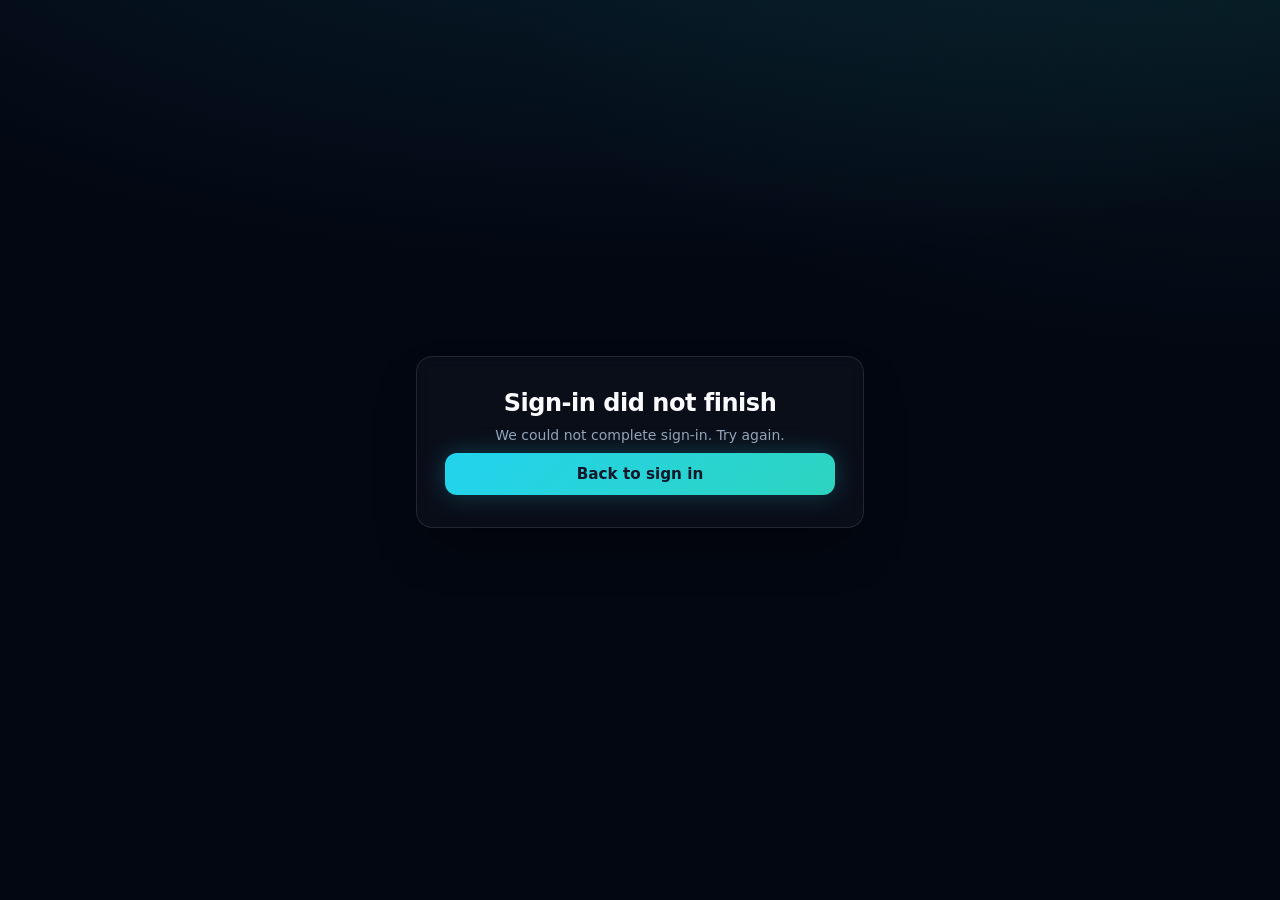
==== auth-callback.html @ 5319932e "Add encrypted Sheet backup, Google/Microsoft sign-in, and docx downloads. Wire Syntrix OAuth and App" ====
<!DOCTYPE html>
<html lang="en">
<head>
  <meta charset="utf-8" />
  <meta name="viewport" content="width=device-width, initial-scale=1" />
  <title>Signing in… · MCB80x</title>
  <link rel="stylesheet" href="auth-cover.css" />
  <script src="mcb80x-cloud-config.js"></script>
  <script src="oauth-client.js"></script>
</head>
<body class="auth-cover-page">
  <div class="auth-cover-wrap">
    <div class="auth-cover-card">
      <h1 id="title">Signing you in…</h1>
      <p class="lede" id="subtitle">One moment while we connect your account.</p>
      <p id="auth-error" class="auth-msg auth-msg--error" hidden role="alert"></p>
      <a id="back-link" class="auth-btn-primary" href="sign-in.html" style="display:none;text-align:center;text-decoration:none">Back to sign in</a>
    </div>
  </div>
  <script>
    const ERRORS = {
      cancelled: "Sign-in was cancelled.",
      email_unverified: "Your provider email is not verified.",
      state_mismatch: "Sign-in expired. Please try again.",
      provider_error: "We could not complete sign-in. Try again."
    };
    (async () => {
      const params = new URLSearchParams(window.location.hash.slice(1));
      history.replaceState(null, "", "auth-callback.html");
      const code = params.get("code");
      const title = document.getElementById("title");
      const subtitle = document.getElementById("subtitle");
      const err = document.getElementById("auth-error");
      const back = document.getElementById("back-link");
      if (!code) {
        const key = params.get("error") || "provider_error";
        title.textContent = "Sign-in did not finish";
        subtitle.textContent = ERRORS[key] || ERRORS.provider_error;
        back.style.display = "block";
        return;
      }
      try {
        const session = await MCB80XOAuth.exchangeCode(code);
        sessionStorage.setItem("mcb80x_oauth_pending_apply", JSON.stringify(session));
        window.location.replace("index.html?signed_in=1");
      } catch (e) {
        title.textContent = "Sign-in did not finish";
        subtitle.textContent = "";
        err.textContent = e.message || String(e);
        err.hidden = false;
        back.style.display = "block";
      }
    })();
  </script>
</body>
</html>
---- auth-cover.css ----
/* CoverIQ-style auth shell (dark card + cyan accents) */
:root {
  --auth-bg: #030712;
  --auth-card: rgba(255, 255, 255, 0.03);
  --auth-border: rgba(255, 255, 255, 0.1);
  --auth-text: #f8fafc;
  --auth-muted: #94a3b8;
  --auth-cyan: #22d3ee;
  --auth-teal: #2dd4bf;
}

* { box-sizing: border-box; }

body.auth-cover-page {
  margin: 0;
  min-height: 100vh;
  font-family: "Helvetica Neue", system-ui, sans-serif;
  color: var(--auth-text);
  background: var(--auth-bg);
  background-image:
    radial-gradient(ellipse 80% 50% at 50% -20%, rgba(34, 211, 238, 0.12), transparent),
    radial-gradient(ellipse 60% 40% at 100% 0%, rgba(45, 212, 191, 0.08), transparent);
}

.auth-cover-wrap {
  min-height: 100vh;
  display: flex;
  flex-direction: column;
  align-items: center;
  justify-content: center;
  padding: 2rem 1rem 3rem;
}

.auth-cover-card {
  width: 100%;
  max-width: 28rem;
  padding: 2rem 1.75rem;
  border-radius: 1rem;
  border: 1px solid var(--auth-border);
  background: var(--auth-card);
  box-shadow: 0 25px 50px -12px rgba(0, 0, 0, 0.45);
  backdrop-filter: blur(8px);
}

.auth-cover-logo {
  display: flex;
  justify-content: center;
  margin-bottom: 1.25rem;
}

.auth-cover-logo svg {
  width: 2.75rem;
  height: 2.75rem;
}

.auth-cover-card h1 {
  margin: 0;
  text-align: center;
  font-size: 1.5rem;
  font-weight: 700;
  letter-spacing: -0.02em;
}

.auth-cover-card .lede {
  margin: 0.5rem 0 0;
  text-align: center;
  font-size: 0.875rem;
  color: var(--auth-muted);
  line-height: 1.45;
}

.auth-social-grid {
  display: grid;
  grid-template-columns: 1fr 1fr;
  gap: 0.65rem;
  margin-top: 1.5rem;
}

.auth-social-btn {
  display: flex;
  align-items: center;
  justify-content: center;
  gap: 0.5rem;
  width: 100%;
  padding: 0.65rem 0.75rem;
  border-radius: 0.75rem;
  border: 1px solid rgba(255, 255, 255, 0.15);
  background: rgba(255, 255, 255, 0.04);
  color: #f1f5f9;
  font-size: 0.875rem;
  font-weight: 600;
  cursor: pointer;
  transition: background 0.15s;
}

.auth-social-btn:hover {
  background: rgba(255, 255, 255, 0.08);
}

.auth-social-btn svg {
  width: 1.25rem;
  height: 1.25rem;
  flex-shrink: 0;
}

.auth-legal {
  margin: 0.75rem 0 0;
  text-align: center;
  font-size: 0.68rem;
  line-height: 1.4;
  color: #64748b;
}

.auth-legal a {
  color: var(--auth-cyan);
  text-decoration: none;
}

.auth-divider {
  display: flex;
  align-items: center;
  gap: 0.75rem;
  margin: 1rem 0;
  font-size: 0.68rem;
  text-transform: uppercase;
  letter-spacing: 0.08em;
  color: #64748b;
}

.auth-divider::before,
.auth-divider::after {
  content: "";
  flex: 1;
  height: 1px;
  background: rgba(255, 255, 255, 0.1);
}

.auth-field {
  margin-bottom: 0.75rem;
}

.auth-field label {
  display: block;
  font-size: 0.75rem;
  color: var(--auth-muted);
  margin-bottom: 0.35rem;
}

.auth-field input {
  width: 100%;
  padding: 0.65rem 0.75rem;
  border-radius: 0.65rem;
  border: 1px solid rgba(255, 255, 255, 0.12);
  background: rgba(2, 6, 23, 0.6);
  color: var(--auth-text);
  font: inherit;
}

.auth-field input:focus {
  outline: none;
  border-color: rgba(34, 211, 238, 0.5);
  box-shadow: 0 0 0 2px rgba(34, 211, 238, 0.15);
}

.auth-btn-primary {
  width: 100%;
  margin-top: 0.5rem;
  padding: 0.75rem 1rem;
  border: none;
  border-radius: 0.75rem;
  font-weight: 700;
  font-size: 0.95rem;
  color: #0f172a;
  cursor: pointer;
  background: linear-gradient(135deg, var(--auth-cyan), var(--auth-teal));
  box-shadow: 0 0 24px rgba(34, 211, 238, 0.25);
}

.auth-btn-primary:disabled {
  opacity: 0.6;
  cursor: wait;
}

.auth-msg {
  margin-top: 1rem;
  padding: 0.65rem 0.75rem;
  border-radius: 0.5rem;
  font-size: 0.85rem;
}

.auth-msg--error {
  background: rgba(239, 68, 68, 0.12);
  border: 1px solid rgba(239, 68, 68, 0.35);
  color: #fecaca;
}

.auth-back {
  margin-top: 2rem;
  text-align: center;
  font-size: 0.875rem;
  color: #64748b;
}

.auth-back a {
  color: var(--auth-cyan);
  text-decoration: none;
}
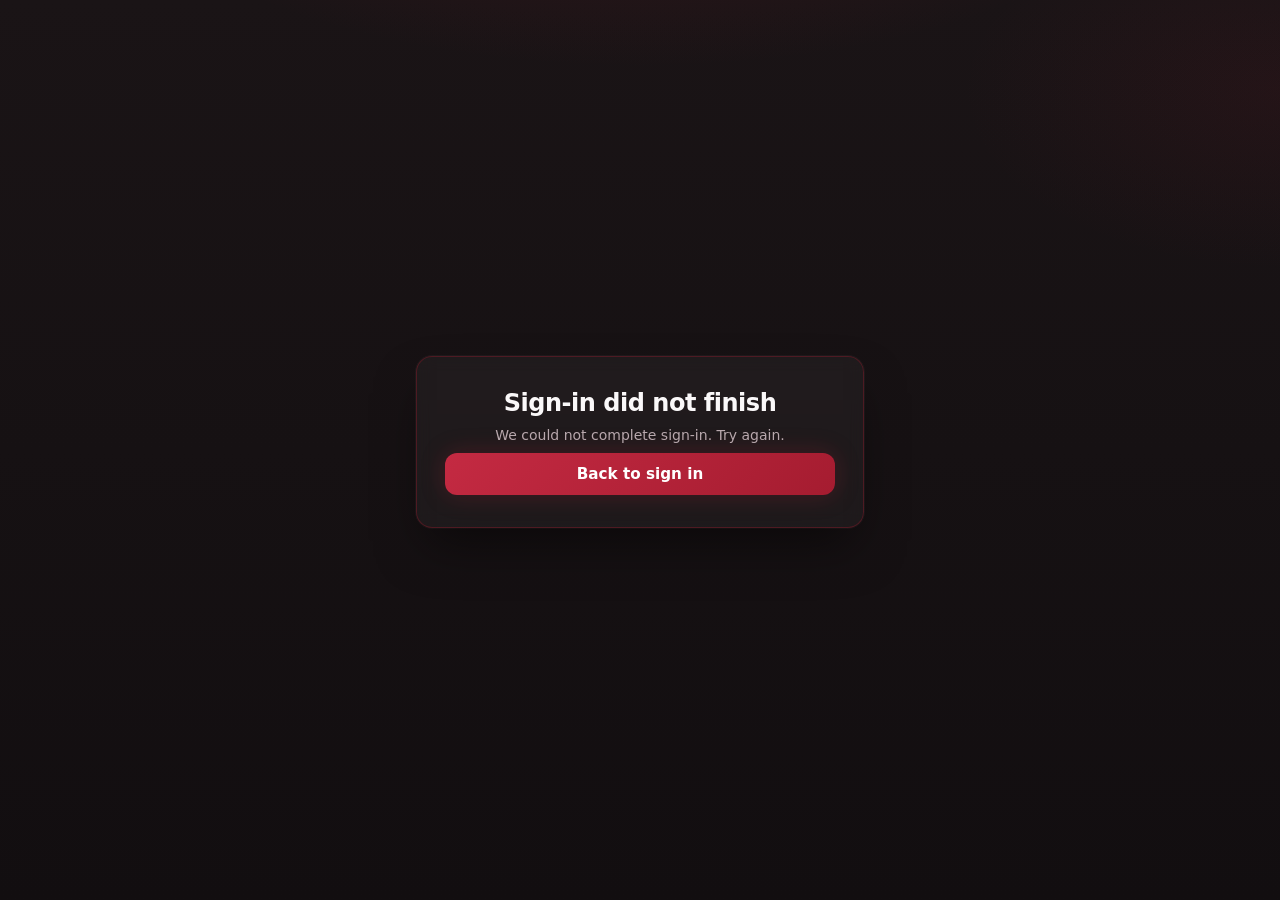
==== commit 0ee491c3: "Show Amazon without Square1 CORS and finish Amazon sign-in via redirect exchange. Always list Square" ====
--- a/auth-callback.html
+++ b/auth-callback.html
@@ -27,11 +27,20 @@
     (async () => {
       const params = new URLSearchParams(window.location.hash.slice(1));
       history.replaceState(null, "", "auth-callback.html");
-      const code = params.get("code");
       const title = document.getElementById("title");
       const subtitle = document.getElementById("subtitle");
       const err = document.getElementById("auth-error");
       const back = document.getElementById("back-link");
+
+      const square1Session = MCB80XOAuth.sessionFromSquare1Hash(params);
+      if (square1Session) {
+        MCB80XOAuth.saveSession(square1Session);
+        sessionStorage.setItem("mcb80x_oauth_pending_apply", JSON.stringify(square1Session));
+        window.location.replace("index.html?signed_in=1");
+        return;
+      }
+
+      const code = params.get("code");
       if (!code) {
         const key = params.get("error") || "provider_error";
         title.textContent = "Sign-in did not finish";
@@ -39,6 +48,12 @@
         back.style.display = "block";
         return;
       }
+
+      if (sessionStorage.getItem("mcb80x_oauth_exchange_base")) {
+        MCB80XOAuth.redirectSquare1Complete(code);
+        return;
+      }
+
       try {
         const session = await MCB80XOAuth.exchangeCode(code);
         sessionStorage.setItem("mcb80x_oauth_pending_apply", JSON.stringify(session));
--- a/auth-cover.css
+++ b/auth-cover.css
@@ -1,12 +1,14 @@
-/* CoverIQ-style auth shell (dark card + cyan accents) */
+/* MCB80x study guide auth — Harvard crimson on warm dark (same card pattern as sibling apps) */
 :root {
-  --auth-bg: #030712;
-  --auth-card: rgba(255, 255, 255, 0.03);
-  --auth-border: rgba(255, 255, 255, 0.1);
-  --auth-text: #f8fafc;
-  --auth-muted: #94a3b8;
-  --auth-cyan: #22d3ee;
-  --auth-teal: #2dd4bf;
+  --auth-bg: #1a1416;
+  --auth-bg-deep: #120e10;
+  --auth-card: rgba(255, 255, 255, 0.04);
+  --auth-border: rgba(165, 28, 48, 0.35);
+  --auth-text: #faf8f9;
+  --auth-muted: #b8a8ad;
+  --auth-crimson: #a51c30;
+  --auth-crimson-dark: #8b1728;
+  --auth-crimson-light: #c42a42;
 }
 
 * { box-sizing: border-box; }
@@ -16,10 +18,11 @@
   min-height: 100vh;
   font-family: "Helvetica Neue", system-ui, sans-serif;
   color: var(--auth-text);
-  background: var(--auth-bg);
+  background: var(--auth-bg-deep);
   background-image:
-    radial-gradient(ellipse 80% 50% at 50% -20%, rgba(34, 211, 238, 0.12), transparent),
-    radial-gradient(ellipse 60% 40% at 100% 0%, rgba(45, 212, 191, 0.08), transparent);
+    radial-gradient(ellipse 80% 50% at 50% -20%, rgba(165, 28, 48, 0.18), transparent 55%),
+    radial-gradient(ellipse 50% 40% at 100% 10%, rgba(165, 28, 48, 0.08), transparent 50%),
+    linear-gradient(180deg, var(--auth-bg) 0%, var(--auth-bg-deep) 100%);
 }
 
 .auth-cover-wrap {
@@ -38,19 +41,44 @@
   border-radius: 1rem;
   border: 1px solid var(--auth-border);
   background: var(--auth-card);
-  box-shadow: 0 25px 50px -12px rgba(0, 0, 0, 0.45);
+  box-shadow: 0 25px 50px -12px rgba(0, 0, 0, 0.5), 0 0 0 1px rgba(255, 255, 255, 0.04);
   backdrop-filter: blur(8px);
 }
 
-.auth-cover-logo {
-  display: flex;
+/* Matches mcb80x-exam-study-guide-print.html / formula sheet header */
+.auth-cover-brand {
+  text-align: center;
+  border-bottom: 2px solid rgba(165, 28, 48, 0.45);
+  padding-bottom: 1rem;
+  margin-bottom: 1.15rem;
+}
+
+.harvardx-mark {
+  display: inline-flex;
+  align-items: center;
   justify-content: center;
-  margin-bottom: 1.25rem;
-}
-
-.auth-cover-logo svg {
-  width: 2.75rem;
-  height: 2.75rem;
+  gap: 0.08em;
+  font-family: "Helvetica Neue", Arial, sans-serif;
+  font-weight: 700;
+  font-size: 1.85rem;
+  letter-spacing: -0.02em;
+  color: #e8c4ca;
+  line-height: 1.1;
+}
+
+.harvardx-mark .x-logo {
+  width: 0.88em;
+  height: 0.88em;
+  flex-shrink: 0;
+}
+
+.auth-cover-course {
+  margin: 0.4rem 0 0;
+  font-family: "Helvetica Neue", Arial, sans-serif;
+  font-size: 0.78rem;
+  font-weight: 500;
+  letter-spacing: 0.02em;
+  color: var(--auth-muted);
 }
 
 .auth-cover-card h1 {
@@ -76,6 +104,16 @@
   margin-top: 1.5rem;
 }
 
+.auth-social-grid--many {
+  grid-template-columns: repeat(2, minmax(0, 1fr));
+}
+
+@media (min-width: 420px) {
+  .auth-social-grid--many {
+    grid-template-columns: repeat(3, minmax(0, 1fr));
+  }
+}
+
 .auth-social-btn {
   display: flex;
   align-items: center;
@@ -84,17 +122,18 @@
   width: 100%;
   padding: 0.65rem 0.75rem;
   border-radius: 0.75rem;
-  border: 1px solid rgba(255, 255, 255, 0.15);
+  border: 1px solid rgba(255, 255, 255, 0.12);
   background: rgba(255, 255, 255, 0.04);
-  color: #f1f5f9;
+  color: #f8fafc;
   font-size: 0.875rem;
   font-weight: 600;
   cursor: pointer;
-  transition: background 0.15s;
+  transition: background 0.15s, border-color 0.15s;
 }
 
 .auth-social-btn:hover {
-  background: rgba(255, 255, 255, 0.08);
+  background: rgba(165, 28, 48, 0.12);
+  border-color: rgba(165, 28, 48, 0.45);
 }
 
 .auth-social-btn svg {
@@ -108,11 +147,11 @@
   text-align: center;
   font-size: 0.68rem;
   line-height: 1.4;
-  color: #64748b;
+  color: #8a7a80;
 }
 
 .auth-legal a {
-  color: var(--auth-cyan);
+  color: var(--auth-crimson-light);
   text-decoration: none;
 }
 
@@ -124,7 +163,7 @@
   font-size: 0.68rem;
   text-transform: uppercase;
   letter-spacing: 0.08em;
-  color: #64748b;
+  color: #8a7a80;
 }
 
 .auth-divider::before,
@@ -132,7 +171,7 @@
   content: "";
   flex: 1;
   height: 1px;
-  background: rgba(255, 255, 255, 0.1);
+  background: rgba(165, 28, 48, 0.25);
 }
 
 .auth-field {
@@ -151,15 +190,15 @@
   padding: 0.65rem 0.75rem;
   border-radius: 0.65rem;
   border: 1px solid rgba(255, 255, 255, 0.12);
-  background: rgba(2, 6, 23, 0.6);
+  background: rgba(18, 14, 16, 0.85);
   color: var(--auth-text);
   font: inherit;
 }
 
 .auth-field input:focus {
   outline: none;
-  border-color: rgba(34, 211, 238, 0.5);
-  box-shadow: 0 0 0 2px rgba(34, 211, 238, 0.15);
+  border-color: rgba(165, 28, 48, 0.55);
+  box-shadow: 0 0 0 2px rgba(165, 28, 48, 0.2);
 }
 
 .auth-btn-primary {
@@ -170,10 +209,10 @@
   border-radius: 0.75rem;
   font-weight: 700;
   font-size: 0.95rem;
-  color: #0f172a;
+  color: #fff;
   cursor: pointer;
-  background: linear-gradient(135deg, var(--auth-cyan), var(--auth-teal));
-  box-shadow: 0 0 24px rgba(34, 211, 238, 0.25);
+  background: linear-gradient(135deg, var(--auth-crimson-light), var(--auth-crimson));
+  box-shadow: 0 0 24px rgba(165, 28, 48, 0.28);
 }
 
 .auth-btn-primary:disabled {
@@ -198,10 +237,14 @@
   margin-top: 2rem;
   text-align: center;
   font-size: 0.875rem;
-  color: #64748b;
+  color: #8a7a80;
 }
 
 .auth-back a {
-  color: var(--auth-cyan);
+  color: var(--auth-crimson-light);
   text-decoration: none;
 }
+
+.auth-back a:hover {
+  color: #fff;
+}
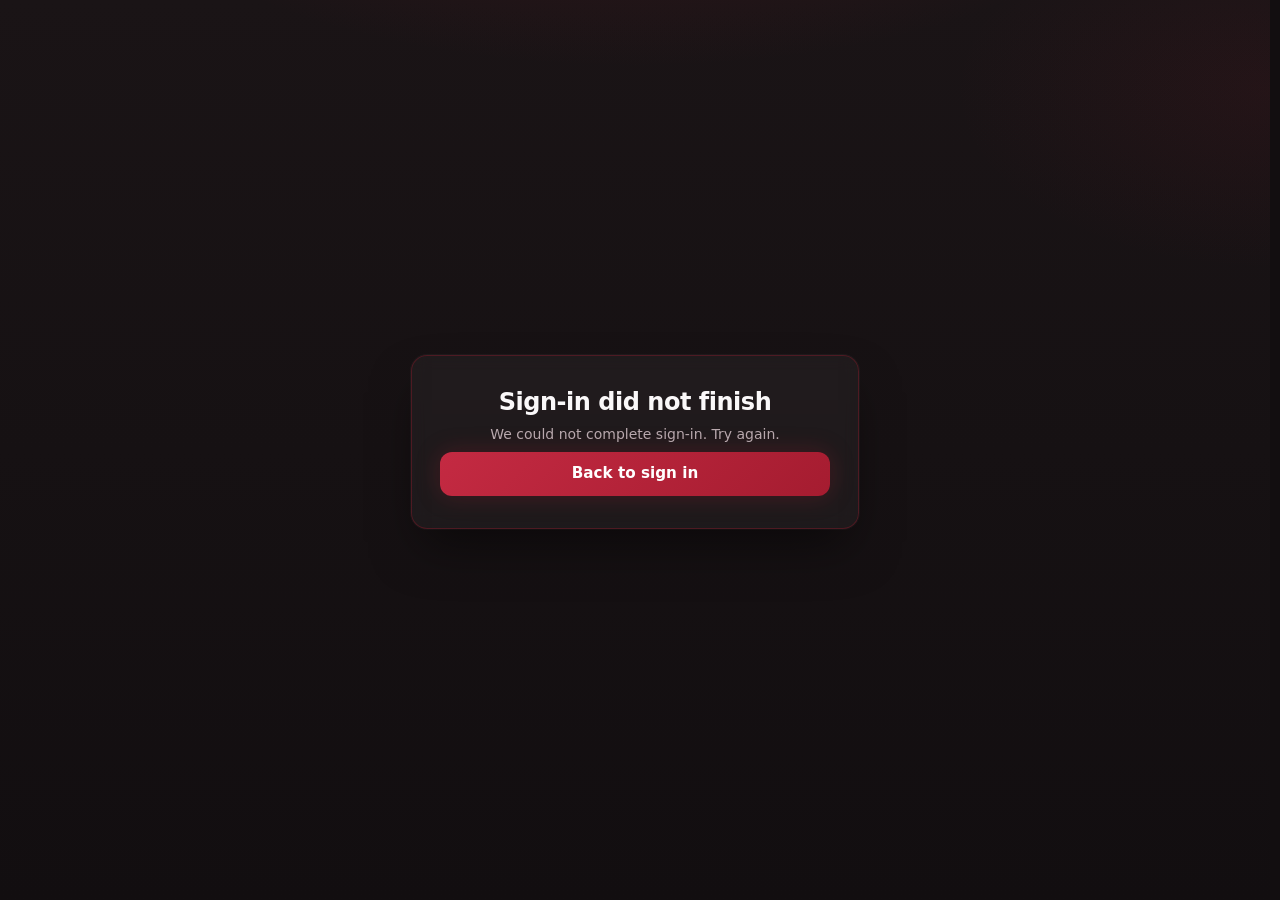
==== commit e3fccf48: "Add keep-signed-in auth option and question dedupe script. Sessions can persist in localStorage or s" ====
--- a/auth-callback.html
+++ b/auth-callback.html
@@ -34,8 +34,11 @@
 
       const square1Session = MCB80XOAuth.sessionFromSquare1Hash(params);
       if (square1Session) {
-        MCB80XOAuth.saveSession(square1Session);
+        MCB80XOAuth.saveSession(square1Session, {
+          persist: MCB80XOAuth.consumeKeepSignedInPending()
+        });
         sessionStorage.setItem("mcb80x_oauth_pending_apply", JSON.stringify(square1Session));
+        sessionStorage.setItem("mcb80x_force_cloud_sync", "1");
         window.location.replace("index.html?signed_in=1");
         return;
       }
@@ -57,6 +60,7 @@
       try {
         const session = await MCB80XOAuth.exchangeCode(code);
         sessionStorage.setItem("mcb80x_oauth_pending_apply", JSON.stringify(session));
+        sessionStorage.setItem("mcb80x_force_cloud_sync", "1");
         window.location.replace("index.html?signed_in=1");
       } catch (e) {
         title.textContent = "Sign-in did not finish";
--- a/auth-cover.css
+++ b/auth-cover.css
@@ -9,15 +9,89 @@
   --auth-crimson: #a51c30;
   --auth-crimson-dark: #8b1728;
   --auth-crimson-light: #c42a42;
+  --scrollbar-size: 7px;
+  --scrollbar-thumb-idle: transparent;
+  --scrollbar-thumb-scroll: rgba(196, 42, 66, 0.42);
+  --scrollbar-thumb-hover: rgba(196, 42, 66, 0.58);
+  --ease-out: cubic-bezier(0.22, 1, 0.36, 1);
+}
+
+html {
+  scrollbar-gutter: stable;
+  scroll-behavior: smooth;
+}
+
+@media (prefers-reduced-motion: reduce) {
+  html { scroll-behavior: auto; }
+}
+
+* {
+  scrollbar-width: thin;
+  scrollbar-color: var(--scrollbar-thumb-idle) transparent;
+}
+
+html.is-scrolling {
+  scrollbar-color: var(--scrollbar-thumb-scroll) transparent;
+}
+
+*::-webkit-scrollbar {
+  width: var(--scrollbar-size);
+  height: var(--scrollbar-size);
+}
+
+*::-webkit-scrollbar-track {
+  background: transparent;
+}
+
+*::-webkit-scrollbar-thumb {
+  background-color: var(--scrollbar-thumb-idle);
+  border-radius: 999px;
+  border: 2px solid transparent;
+  background-clip: padding-box;
+  transition: background-color 0.4s var(--ease-out);
+}
+
+html.is-scrolling::-webkit-scrollbar-thumb {
+  background-color: var(--scrollbar-thumb-scroll);
+}
+
+html.is-scrolling::-webkit-scrollbar-thumb:hover {
+  background-color: var(--scrollbar-thumb-hover);
 }
 
 * { box-sizing: border-box; }
+
+.auth-skip-link {
+  position: absolute;
+  left: -9999px;
+  top: 0.75rem;
+  z-index: 200;
+  padding: 0.5rem 1rem;
+  border-radius: 0.65rem;
+  background: var(--auth-crimson);
+  color: #fff;
+  font-weight: 600;
+  text-decoration: none;
+}
+
+.auth-skip-link:focus-visible {
+  left: 1rem;
+  outline: 2px solid #fff;
+  outline-offset: 2px;
+}
+
+:where(.auth-cover-page a, .auth-cover-page button, .auth-cover-page input, .auth-cover-page select):focus-visible {
+  outline: 2px solid var(--auth-crimson-light);
+  outline-offset: 2px;
+}
 
 body.auth-cover-page {
   margin: 0;
   min-height: 100vh;
   font-family: "Helvetica Neue", system-ui, sans-serif;
   color: var(--auth-text);
+  -webkit-font-smoothing: antialiased;
+  -moz-osx-font-smoothing: grayscale;
   background: var(--auth-bg-deep);
   background-image:
     radial-gradient(ellipse 80% 50% at 50% -20%, rgba(165, 28, 48, 0.18), transparent 55%),
@@ -174,6 +248,30 @@
   background: rgba(165, 28, 48, 0.25);
 }
 
+.auth-remember {
+  display: flex;
+  align-items: flex-start;
+  gap: 0.55rem;
+  margin: 0.15rem 0 0.35rem;
+  font-size: 0.85rem;
+  color: var(--auth-text);
+  cursor: pointer;
+  user-select: none;
+}
+
+.auth-remember input {
+  margin-top: 0.2rem;
+  width: 1rem;
+  height: 1rem;
+  accent-color: var(--auth-crimson);
+  flex-shrink: 0;
+  cursor: pointer;
+}
+
+.auth-remember-hint {
+  margin: 0 0 0.85rem;
+}
+
 .auth-field {
   margin-bottom: 0.75rem;
 }
@@ -204,6 +302,7 @@
 .auth-btn-primary {
   width: 100%;
   margin-top: 0.5rem;
+  min-height: 2.75rem;
   padding: 0.75rem 1rem;
   border: none;
   border-radius: 0.75rem;
@@ -248,3 +347,123 @@
 .auth-back a:hover {
   color: #fff;
 }
+
+.auth-email-form {
+  margin-top: 0.25rem;
+}
+
+.auth-field-row {
+  display: grid;
+  grid-template-columns: 1fr 1fr;
+  gap: 0.65rem;
+}
+
+@media (max-width: 420px) {
+  .auth-field-row {
+    grid-template-columns: 1fr;
+  }
+}
+
+.auth-hint {
+  margin: 0.35rem 0 0;
+  font-size: 0.72rem;
+  line-height: 1.4;
+  color: #8a7a80;
+}
+
+.auth-optional {
+  font-weight: 400;
+  color: #8a7a80;
+}
+
+.auth-field select {
+  width: 100%;
+  padding: 0.65rem 0.75rem;
+  border-radius: 0.65rem;
+  border: 1px solid rgba(255, 255, 255, 0.12);
+  background: rgba(18, 14, 16, 0.85);
+  color: var(--auth-text);
+  font: inherit;
+}
+
+.auth-switch {
+  margin: 1rem 0 0;
+  text-align: center;
+  font-size: 0.85rem;
+  color: var(--auth-muted);
+}
+
+.auth-switch a {
+  color: var(--auth-crimson-light);
+  font-weight: 600;
+  text-decoration: none;
+}
+
+.auth-switch a:hover {
+  color: #fff;
+}
+
+.auth-btn-secondary {
+  display: block;
+  width: 100%;
+  margin-top: 1rem;
+  padding: 0.65rem 1rem;
+  border-radius: 0.75rem;
+  border: 1px solid rgba(255, 255, 255, 0.14);
+  background: transparent;
+  color: var(--auth-muted);
+  font-weight: 600;
+  font-size: 0.88rem;
+  text-align: center;
+  text-decoration: none;
+  line-height: 1.2;
+}
+
+.auth-btn-secondary:hover {
+  border-color: rgba(165, 28, 48, 0.45);
+  color: var(--auth-text);
+}
+
+.auth-biometric-btn {
+  display: flex;
+  align-items: center;
+  justify-content: center;
+  gap: 0.5rem;
+  width: 100%;
+  margin-top: 1rem;
+  padding: 0.75rem 1rem;
+  border-radius: 0.75rem;
+  border: 1px solid rgba(165, 28, 48, 0.45);
+  background: rgba(165, 28, 48, 0.12);
+  color: var(--auth-text);
+  font-weight: 700;
+  font-size: 0.92rem;
+  cursor: pointer;
+  font-family: inherit;
+}
+
+.auth-biometric-btn:hover {
+  background: rgba(165, 28, 48, 0.2);
+}
+
+.auth-biometric-btn:disabled {
+  opacity: 0.55;
+  cursor: wait;
+}
+
+.auth-biometric-btn svg {
+  width: 1.25rem;
+  height: 1.25rem;
+  flex-shrink: 0;
+}
+
+.auth-security-panel {
+  margin-top: 0.5rem;
+}
+
+.auth-sq-label {
+  margin: 0.5rem 0 0;
+  font-size: 0.78rem;
+  font-weight: 600;
+  color: var(--auth-text);
+}
